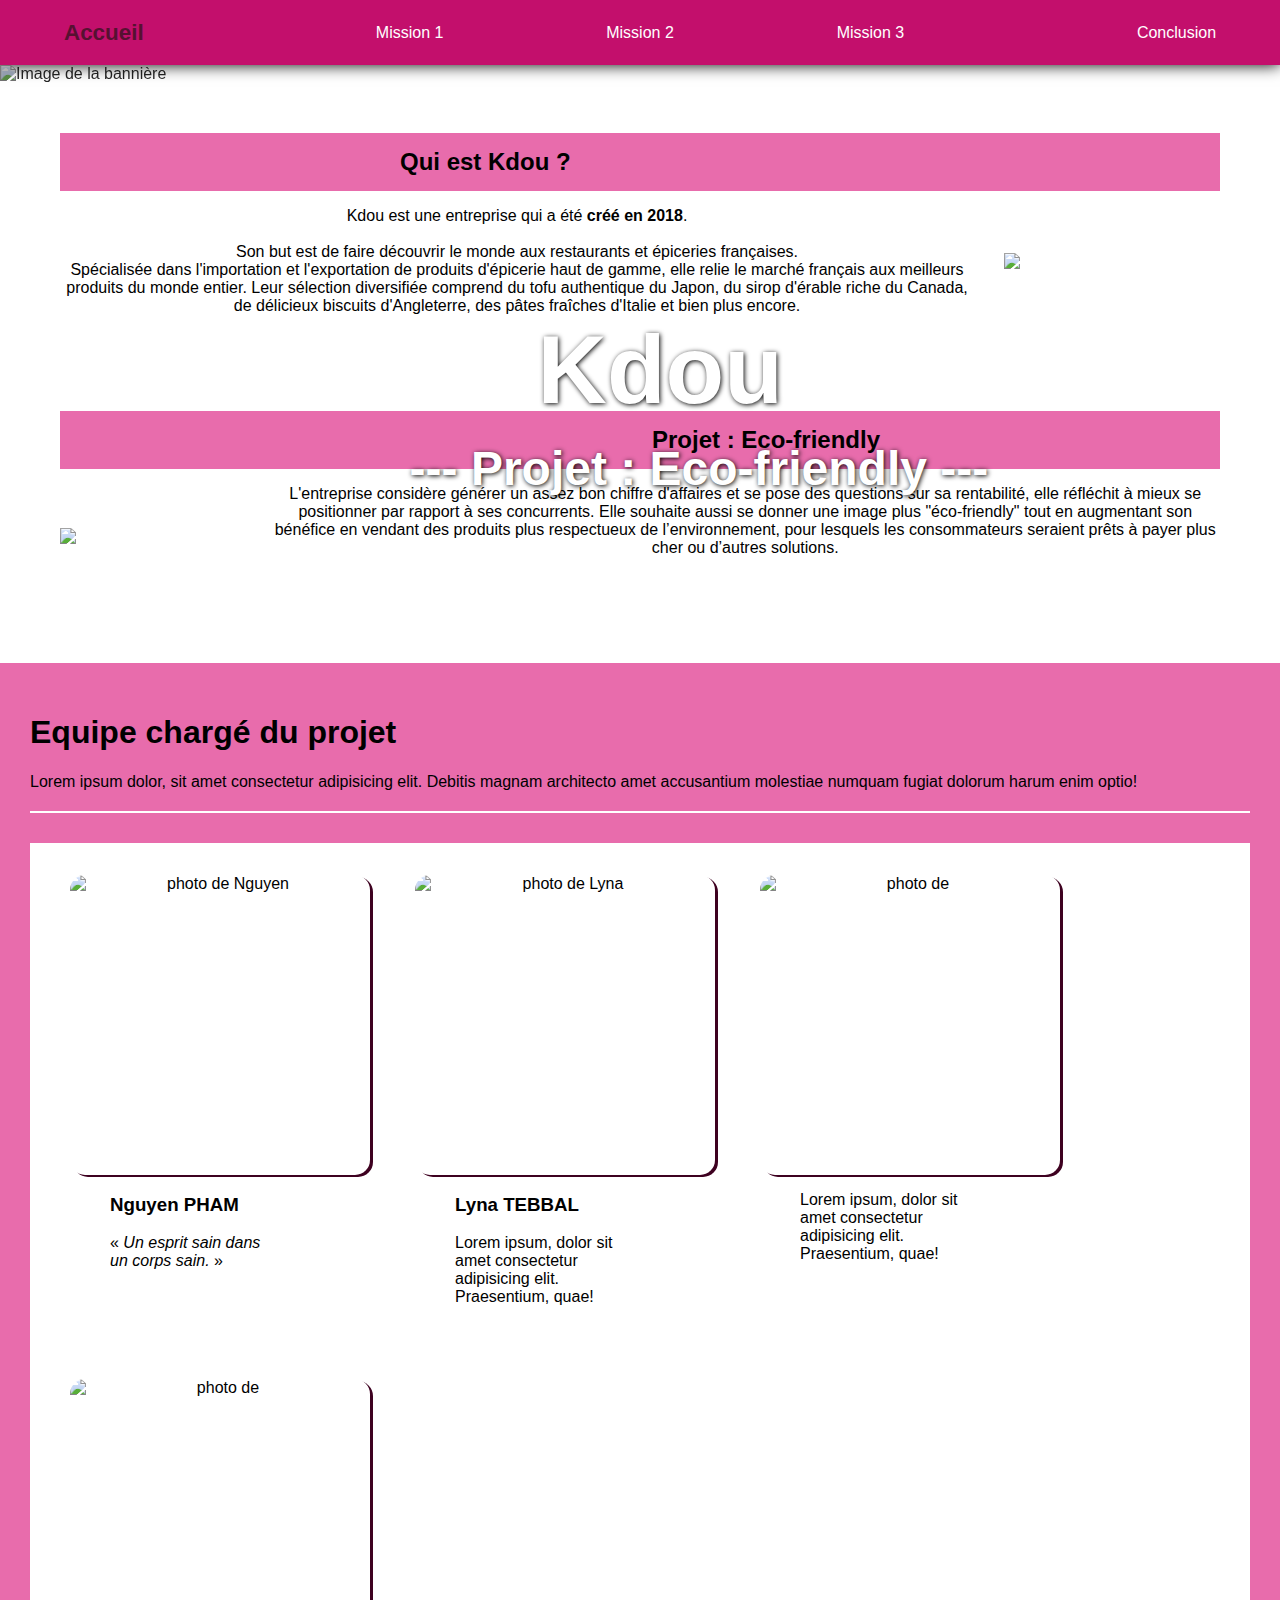
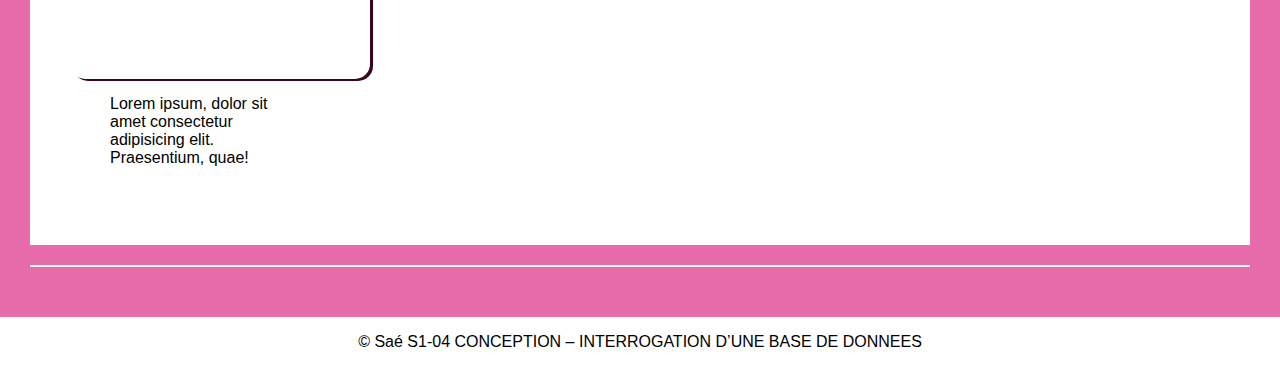
==== Accueil.html @ 32fc8563 "V1 Nico début merge site" ====
<!doctype html>
<html lang="fr">
<head>
  <meta charset="UTF-8">
  <meta name="viewport" content="width=device-width, initial-scale=1">
  <title>Accueil Kdou</title>
  <link rel="stylesheet" type="text/css" href="Accueil.css" >
  <link rel="icon" type="image/png" href="assets/images/logo.png" />
</head>
<body>
<nav>
  <label for="bascule">☰</label>
  <input type="checkbox" id="bascule">
  <!--<ul class="menu">
      <li><a class="box1" href="accueil.html">Accueil</a></li>
      <li><a href="mission1.html">Mission 1</a></li>
      <li><a href="mission2.html">Mission 2</a></li>
      <li><a href="mission3.html">Mission 3</a></li>
      <li><a class="box5" href="conclusion.html">Conclusion</a></li>
  </ul>-->
  <div class="menu">
    <a class="box1" href="accueil.html">Accueil</a>
    <a href="mission1.html">Mission 1</a>
    <a href="mission2.html">Mission 2</a>
    <a href="mission3.html">Mission 3</a>
    <a class="box5" href="conclusion.html">Conclusion</a>
  </div>
</nav>

<section class="bannière">
  <div class="image_bannière">
    <img src="assets/images/magasin4.png" alt="Image de la bannière">
  </div>
  <h1>Kdou</h1>
  <p>--- Projet : Eco-friendly ---</p>
</section>

<main>
  <section class="kdou">
    <h2 > Qui est Kdou ? </h2>
    <article class="presentationkdou">
      <p> Kdou est une entreprise qui a été <strong>créé en 2018</strong>. <br><br>
        Son but est de faire découvrir le monde aux restaurants et épiceries françaises. <br>
        Spécialisée dans l'importation et l'exportation de produits d'épicerie haut de gamme,
        elle relie le marché français aux meilleurs produits du monde entier.
        Leur sélection diversifiée comprend du tofu authentique du Japon, du sirop d'érable riche du Canada,
        de délicieux biscuits d'Angleterre, des pâtes fraîches d'Italie et bien plus encore. </p>
      <img src="assets/images/kdou1.jpg">
    </article>

    <h2 class="eco"> Projet : Eco-friendly </h2>
    <article class="objectifkdou">
      <img src="assets/images/kdou2.png">
      <p> L'entreprise considère générer un assez bon chiffre d'affaires et se
        pose des questions sur sa rentabilité, elle réfléchit à mieux se positionner par rapport à ses concurrents.
        Elle souhaite aussi se donner une image plus "éco-friendly" tout en augmentant son bénéfice en
        vendant des produits plus respectueux de l’environnement, pour lesquels les consommateurs seraient
        prêts à payer plus cher ou d’autres solutions.  </p>
    </article>
  </section>


  <section class="introequipe">
    <h1>Equipe chargé du projet</h1>
    <p>Lorem ipsum dolor, sit amet consectetur adipisicing elit. Debitis magnam architecto amet accusantium
      molestiae numquam fugiat dolorum harum enim optio!</p>
    <hr class="ligne">
    <article class="equipe">
      <ul>
        <figure>
          <img src="assets/images/Nguyen.jpg" alt="photo de Nguyen">
          <figcaption>
            <blockquote>
              <h3>Nguyen PHAM</h3>
              <p><q><em> Un esprit sain dans un corps sain. </em></q></p>
            </blockquote>
          </figcaption>
        </figure>
        <figure>
          <img src="assets/images/Lyna1.jpg" alt="photo de Lyna">
          <figcaption>
            <blockquote>
              <h3>Lyna TEBBAL</h3>
              <p>Lorem ipsum, dolor sit amet consectetur adipisicing elit. Praesentium, quae!</p>
            </blockquote>
          </figcaption>
        </figure>
        <figure>
          <img src="assets/images/magasin.png" alt="photo de">
          <figcaption>
            <blockquote>
              <p>Lorem ipsum, dolor sit amet consectetur adipisicing elit. Praesentium, quae!</p>
            </blockquote>
          </figcaption>
        </figure>
        <figure>
          <img src="assets/images/magasin.png" alt="photo de">
          <figcaption>
            <blockquote>
              <p>Lorem ipsum, dolor sit amet consectetur adipisicing elit. Praesentium, quae!</p>
            </blockquote>
          </figcaption>
        </figure>
      </ul>
    </article>
    <hr class="ligne">
  </section>

</main>

<footer>
  <p>&copy; Saé S1-04 CONCEPTION – INTERROGATION D’UNE BASE DE DONNEES</p>
</footer>
</body>
</html>
---- Accueil.css ----
body {
    margin: 0; /*Nous avons mis le margin et padding à 0 car le body met par défaut un espace indésirable pour nos images*/
    padding: 0;
    box-sizing: border-box; /* inclut le margin et le padding dans les calculs, les facilitant */

    font-family: 'Montserrat', sans-serif;
}

/* -----------------------------------------------------------------------------------------------------------------------*/
/* ---------------------------------------              NAV + BANNIERE           -----------------------------------------*/
/* -----------------------------------------------------------------------------------------------------------------------*/

label, #bascule {
    display: none; /* on veut pas afficher le trigramme */
}

.menu {
    background-color: #c30f6c;
    box-shadow: 0px 0px 15px #000000;

    /*background: linear-gradient(
        90deg,
        #df1e58 30%,
        #410b1b 80%

    );*/

    display: flex;
    justify-content : space-around;
    align-items: center;
    transition: transform 0.3s ease;
}/* on stylise les boutons avant l'effet de survole */

.menu a {
    color: white;

    display: flex;
    width: 20%;
    height: 65px;
    justify-content: center;
    align-items: center;
    text-decoration: none;
}

.menu .box1 {
    justify-content: start;
    padding: 0 0 0 5%;
}

.menu .box5 {
    justify-content: end;
    padding: 0 5% 0 0;
}

.menu a:hover {
    font-size: 1.4em;
    font-weight: bold;
    color: #561131;
}/* création d'une requête média */

.image_bannière img {
    filter: opacity(0.86) saturate(100%) brightness(0.68);
    width: 100%;
    height: 41.7em;

}

.bannière h1, .bannière p {
    position: absolute;
    margin: 0;
    color: rgb(255, 255, 255);

    font-weight: bold;text-shadow: 1px 1px 5px black;
}

.bannière h1 {
    font-size: 6em;
    top: 35%;
    left: 42%;
}

.bannière p {
    font-size: 3em;
    top: 49%;
    left: 32%;
}

/* -----------------------------------------------------------------------------------------------------------------------*/
/* -----------------------------------------------------------------------------------------------------------------------*/
/* -----------------------------------------------------------------------------------------------------------------------*/

.kdou h2 {
    margin: 50px 60px 0 60px;
    padding: 15px 340px;
    background-color: #db177ca2;
}

.eco {
    display: flex;
    justify-content: end;
}

.presentationkdou, .objectifkdou {
    margin: 0 30px 30px 30px;
    padding: 0 0 30px 30px;

    display: flex;
    align-items: center;
    text-align: center;
}

.presentationkdou img {
    width: 35em;
    height: auto;
    padding: 30px;
}

.objectifkdou {
    padding: 0 30px 30px 30px;
}

.objectifkdou img {
    width: 35em;
    height: auto;
    padding: 30px 30px 0 0;
}


/* -----------------------------------------------------------------------------------------------------------------------*/
/* -----------------------------------------------------------------------------------------------------------------------*/
/* -----------------------------------------------------------------------------------------------------------------------*/

.introequipe {
    background-color: #db177ca2;
    margin-top: 60px;
    padding: 30px;
    font-size: 16px;
}

.ligne {
    border: none;
    border-top: 2px solid #ffffff;
    margin: 20px 0;
    width: 100%;
}

.equipe {
    background-color: #ffffff;
    justify-content: center;
    display: flex;
    margin-top: 30px;
    padding-right: 40px;


}

.equipe ul {
    list-style-type: none;
    display: flex;
    flex-wrap: wrap;
    gap: 25px; /* Espace entre les images */
    padding: 0;
    text-align: center;
    padding-right: 20px;
    padding-bottom: 30px;

}

.equipe ul img {
    display: block;
    text-decoration: none;
    width: 300px;
    height: 300px;
    border-radius: 5%;
    box-shadow: 3px 2px rgb(62, 1, 32);
    transition: transform 0.3s ease;

}

.equipe ul img:hover {
    transform: scale(1.1);
}

figure {
    text-align: center;
    width: 15em;
}

figcaption {
    margin-top: 10px;
    font-size: 16px;
    color: #000000;
    text-align: start;
}


/* -----------------------------------------------------------------------------------------------------------------------*/
/* -----------------------------------------------------------------------------------------------------------------------*/
/* -----------------------------------------------------------------------------------------------------------------------*/

footer {
    text-align: center;
}






















/* -----------------------------------------------------------------------------------------------------------------------*/
/* -----------------------------------------------------------------------------------------------------------------------*/
/* -----------------------------------------------------------------------------------------------------------------------*/


@media all and (max-width: 720px){ /* si la fenêtre d'affichage > 720px alors c'est le css du dessus qui s'applique, et si la
    fenêtre d'affichage < 720px alors le css du dessous s'applique, ATTENTION AUX ESPACES*/

    nav{
        background-color: #c30f6c;
        box-shadow: 0px 0px 15px #000000;
        height: 45px;
    }

    .menu{
        display: none;
    }

    .menu a {
        width: 100%;
        font-size: 20px;
    } /* on fait apparaître le menu hamburger et on le positionne */

    label {
        display: flex;
        color: rgb(255, 255, 255);
        font-size: 30px;
        justify-content: center;
        align-items: center;
        z-index: 2;
    }

    #bascule:checked + .menu {
        position: relative;
        display: flex;
        flex-direction: column;
        background-color: #56113193;
        height: 180px;
        z-index: 1;
    }

    .menu .box1, .menu .box5 {
        justify-content: center;
        padding: 0;
    }

    .menu a:hover {
        font-size: 1.4em;
        font-weight: bold;
        color: rgb(255, 255, 255);
    }




    .bannière h1, .bannière p {
        position: absolute;
        margin: 0;
        color: rgb(255, 255, 255);
        text-shadow: 1px 1px 5px black;
        font-weight: bold;
    }

    .bannière h1 {
        font-size: 2.5em;
        top: 35%;
        left: 42%;
    }

    .bannière p {
        font-size: 1.5em;
        top: 49%;
        left: 20%;
    }

    /* -----------------------------------------------------------------------------------------------------------------------*/

    .kdou h2 {
        margin-right: 0;
        font-size: 1.2em;
        text-align: center;
        display: flex;
        justify-content: center;
        margin-right: 25px;
        padding: 10px;
        max-width: 100%;
    }

    .presentationkdou, .objectifkdou {
        margin: 0 30px 30px 30px;
        padding: 0 0 30px 30px;

        display: flex;
        align-items: center;
        text-align: center;
        flex-wrap: wrap;
        flex-direction: column;
    }

    .presentationkdou img, .objectifkdou img {
        width: 100%;
        padding: 15px 0;
    }



}
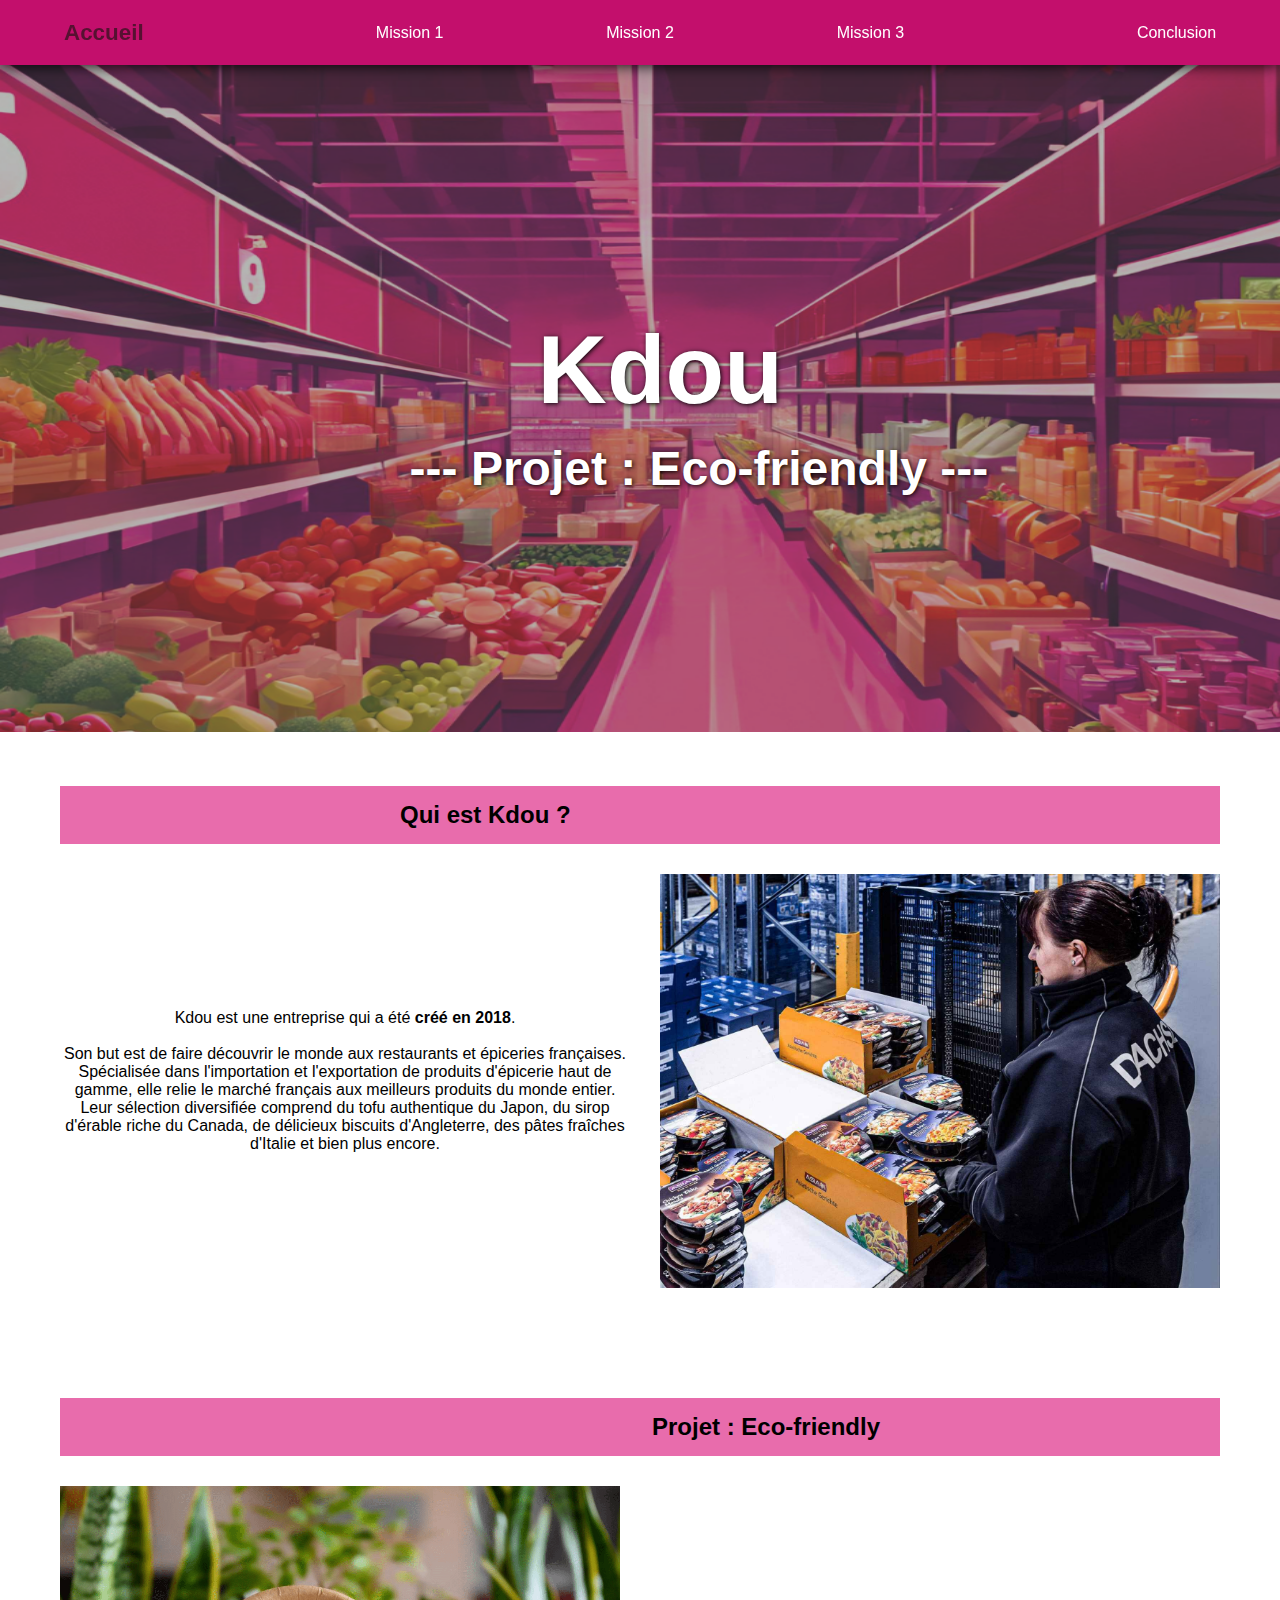
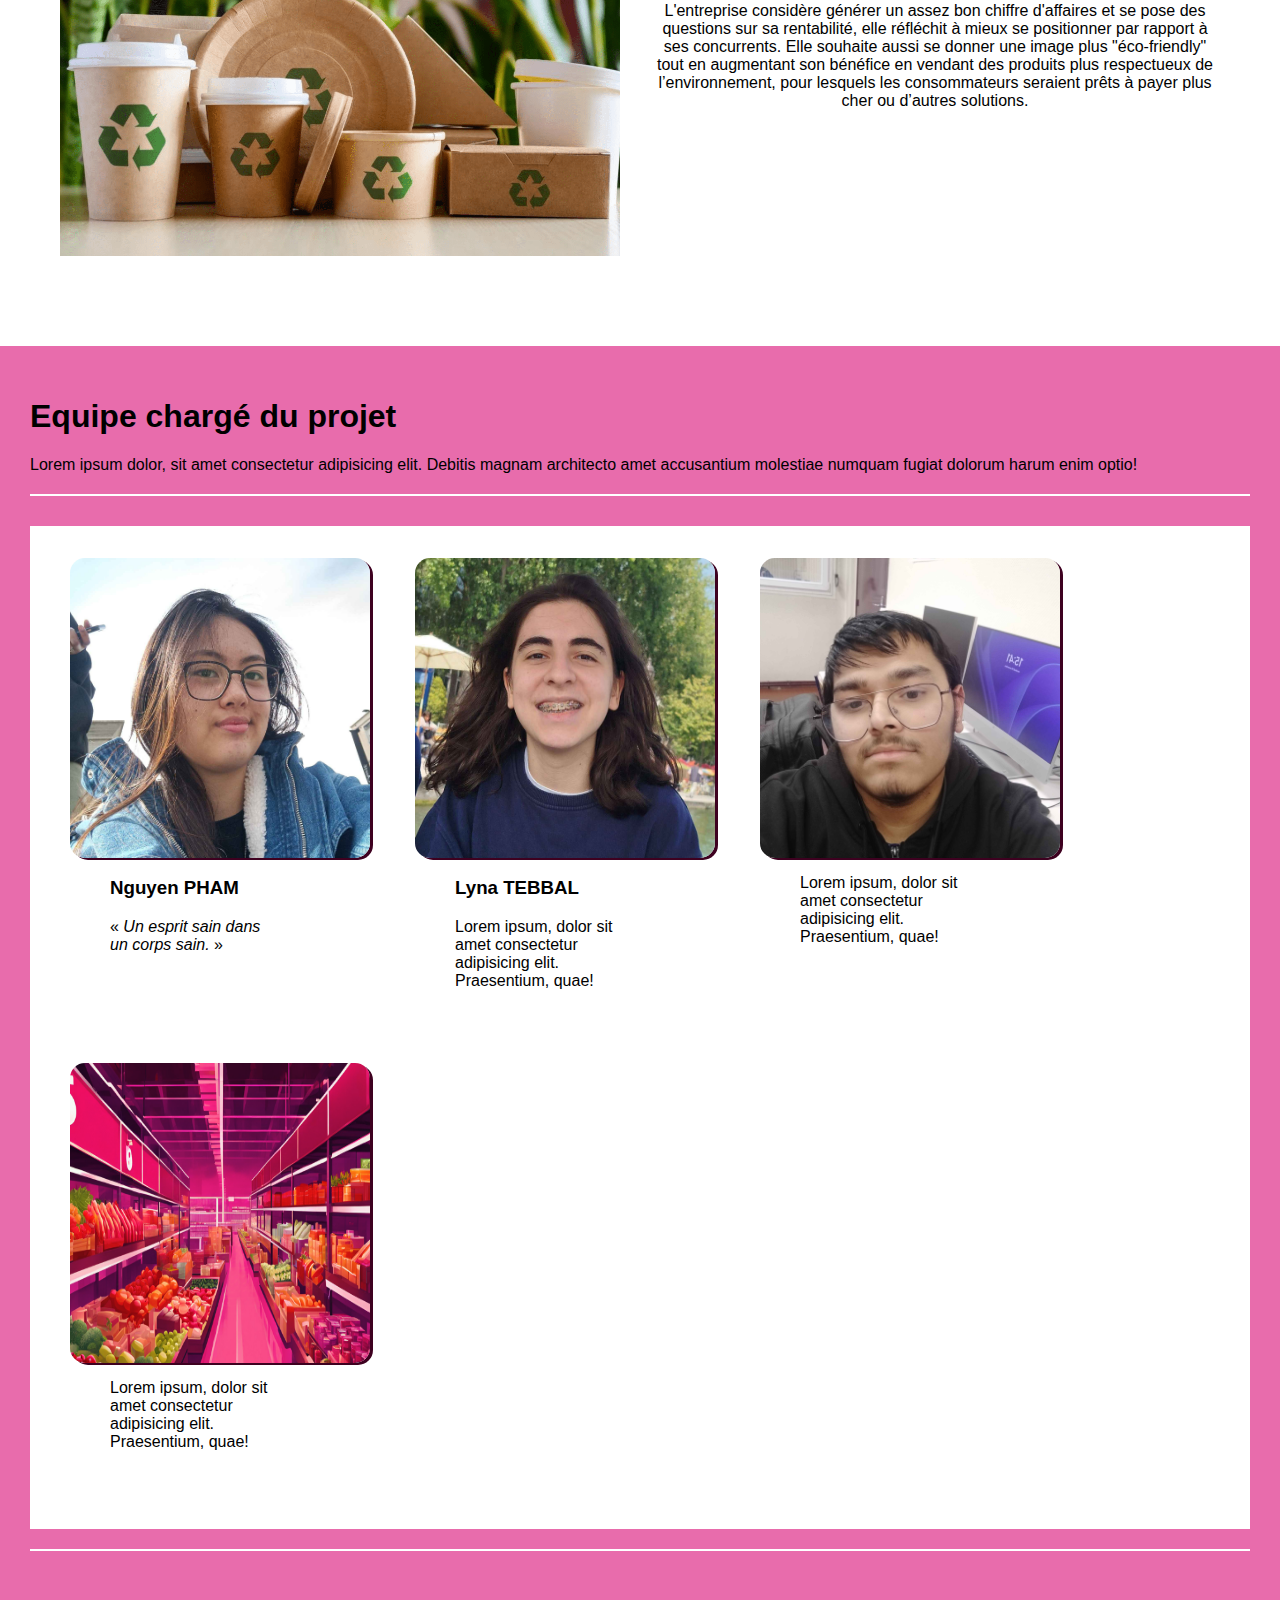
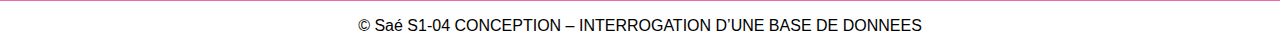
==== commit b4f64778: "V1.5 importation des images, erreur accueil rectifié, début conclusion fait," ====
--- a/Accueil.html
+++ b/Accueil.html
@@ -4,32 +4,26 @@
   <meta charset="UTF-8">
   <meta name="viewport" content="width=device-width, initial-scale=1">
   <title>Accueil Kdou</title>
-  <link rel="stylesheet" type="text/css" href="Accueil.css" >
-  <link rel="icon" type="image/png" href="assets/images/logo.png" />
+  <link rel="stylesheet" type="text/css" href="Style.css" >
+  <link rel="icon" type="image/png" href="asset/img/imgstyle/logo.png" />
 </head>
+
 <body>
-<nav>
-  <label for="bascule">☰</label>
-  <input type="checkbox" id="bascule">
-  <!--<ul class="menu">
-      <li><a class="box1" href="accueil.html">Accueil</a></li>
-      <li><a href="mission1.html">Mission 1</a></li>
-      <li><a href="mission2.html">Mission 2</a></li>
-      <li><a href="mission3.html">Mission 3</a></li>
-      <li><a class="box5" href="conclusion.html">Conclusion</a></li>
-  </ul>-->
-  <div class="menu">
-    <a class="box1" href="accueil.html">Accueil</a>
-    <a href="mission1.html">Mission 1</a>
-    <a href="mission2.html">Mission 2</a>
-    <a href="mission3.html">Mission 3</a>
-    <a class="box5" href="conclusion.html">Conclusion</a>
-  </div>
-</nav>
+    <nav>
+      <label for="bascule">☰</label>
+      <input type="checkbox" id="bascule">
+      <div class="menu">
+        <a class="box1" href="Accueil.html">Accueil</a>
+        <a href="mission1.html">Mission 1</a>
+        <a href="mission2.html">Mission 2</a>
+        <a href="mission3.html">Mission 3</a>
+        <a class="box5" href="conclusion.html">Conclusion</a>
+      </div>
+    </nav>
 
 <section class="bannière">
   <div class="image_bannière">
-    <img src="assets/images/magasin4.png" alt="Image de la bannière">
+    <img src="asset/img/imgstyle/magasin4.png" alt="Image de la bannière">
   </div>
   <h1>Kdou</h1>
   <p>--- Projet : Eco-friendly ---</p>
@@ -45,12 +39,12 @@
         elle relie le marché français aux meilleurs produits du monde entier.
         Leur sélection diversifiée comprend du tofu authentique du Japon, du sirop d'érable riche du Canada,
         de délicieux biscuits d'Angleterre, des pâtes fraîches d'Italie et bien plus encore. </p>
-      <img src="assets/images/kdou1.jpg">
+      <img src="asset/img/imgstyle/kdou1.jpg">
     </article>
 
     <h2 class="eco"> Projet : Eco-friendly </h2>
     <article class="objectifkdou">
-      <img src="assets/images/kdou2.png">
+      <img src="asset/img/imgstyle/kdou2.png">
       <p> L'entreprise considère générer un assez bon chiffre d'affaires et se
         pose des questions sur sa rentabilité, elle réfléchit à mieux se positionner par rapport à ses concurrents.
         Elle souhaite aussi se donner une image plus "éco-friendly" tout en augmentant son bénéfice en
@@ -68,7 +62,7 @@
     <article class="equipe">
       <ul>
         <figure>
-          <img src="assets/images/Nguyen.jpg" alt="photo de Nguyen">
+          <img src="asset/img/imgstyle/Nguyen.jpg" alt="photo de Nguyen">
           <figcaption>
             <blockquote>
               <h3>Nguyen PHAM</h3>
@@ -77,7 +71,7 @@
           </figcaption>
         </figure>
         <figure>
-          <img src="assets/images/Lyna1.jpg" alt="photo de Lyna">
+          <img src="asset/img/imgstyle/Lyna.jpg" alt="photo de Lyna">
           <figcaption>
             <blockquote>
               <h3>Lyna TEBBAL</h3>
@@ -86,7 +80,7 @@
           </figcaption>
         </figure>
         <figure>
-          <img src="assets/images/magasin.png" alt="photo de">
+          <img src="asset/img/imgstyle/Satyam.jpg" alt="photo de Satyam">
           <figcaption>
             <blockquote>
               <p>Lorem ipsum, dolor sit amet consectetur adipisicing elit. Praesentium, quae!</p>
@@ -94,7 +88,7 @@
           </figcaption>
         </figure>
         <figure>
-          <img src="assets/images/magasin.png" alt="photo de">
+          <img src="asset/img/imgstyle/magasin4.png" alt="photo de Antonius">
           <figcaption>
             <blockquote>
               <p>Lorem ipsum, dolor sit amet consectetur adipisicing elit. Praesentium, quae!</p>
@@ -107,9 +101,8 @@
   </section>
 
 </main>
-
+</body>
 <footer>
   <p>&copy; Saé S1-04 CONCEPTION – INTERROGATION D’UNE BASE DE DONNEES</p>
 </footer>
-</body>
 </html>--- a/Style.css
+++ b/Style.css
@@ -0,0 +1,340 @@
+body {
+    margin: 0; /*Nous avons mis le margin et padding à 0 car le body met par défaut un espace indésirable pour nos images*/
+    padding: 0;
+    box-sizing: border-box; /* inclut le margin et le padding dans les calculs, les facilitant */
+
+    font-family: 'Montserrat', sans-serif;
+}
+
+/* -----------------------------------------------------------------------------------------------------------------------*/
+/* ---------------------------------------              NAV + BANNIERE           -----------------------------------------*/
+/* -----------------------------------------------------------------------------------------------------------------------*/
+
+label, #bascule {
+    display: none; /* on veut pas afficher le trigramme */
+}
+
+nav {
+    top: 0;
+    position: sticky;
+    z-index: 4;
+
+}
+
+.menu {
+    background-color: #c30f6c;
+    box-shadow: 0px 0px 15px #000000;
+
+    /*background: linear-gradient(
+        90deg,
+        #df1e58 30%,
+        #410b1b 80%
+
+    );*/
+
+    display: flex;
+    justify-content : space-around;
+    align-items: center;
+    transition: transform 0.3s ease;
+}/* on stylise les boutons avant l'effet de survole */
+
+.menu a {
+    color: white;
+
+    display: flex;
+    width: 20%;
+    height: 65px;
+    justify-content: center;
+    align-items: center;
+    text-decoration: none;
+}
+
+.menu .box1 {
+    justify-content: start;
+    padding: 0 0 0 5%;
+}
+
+.menu .box5 {
+    justify-content: end;
+    padding: 0 5% 0 0;
+}
+
+.menu a:hover {
+    font-size: 1.4em;
+    font-weight: bold;
+    color: #561131;
+}/* création d'une requête média */
+
+.image_bannière img {
+    filter: opacity(0.86) saturate(100%) brightness(0.68);
+    width: 100%;
+    height: 41.7em;
+
+}
+
+.bannière h1, .bannière p {
+    position: absolute;
+    margin: 0;
+    color: rgb(255, 255, 255);
+
+    font-weight: bold;text-shadow: 1px 1px 5px black;
+}
+
+.bannière h1 {
+    font-size: 6em;
+    top: 35%;
+    left: 42%;
+}
+
+.bannière p {
+    font-size: 3em;
+    top: 49%;
+    left: 32%;
+}
+
+/* -----------------------------------------------------------------------------------------------------------------------*/
+/* -----------------------------------------------------------------------------------------------------------------------*/
+/* -----------------------------------------------------------------------------------------------------------------------*/
+
+.kdou h2 {
+    margin: 50px 60px 0 60px;
+    padding: 15px 340px;
+    background-color: #db177ca2;
+}
+
+.eco {
+    display: flex;
+    justify-content: end;
+}
+
+.presentationkdou, .objectifkdou {
+    margin: 0 30px 30px 30px;
+    padding: 0 0 30px 30px;
+
+    display: flex;
+    align-items: center;
+    text-align: center;
+}
+
+.presentationkdou img {
+    width: 35em;
+    height: auto;
+    padding: 30px;
+}
+
+.objectifkdou {
+    padding: 0 30px 30px 30px;
+}
+
+.objectifkdou img {
+    width: 35em;
+    height: auto;
+    padding: 30px 30px 0 0;
+}
+
+
+/* -----------------------------------------------------------------------------------------------------------------------*/
+/* -----------------------------------------------------------------------------------------------------------------------*/
+/* -----------------------------------------------------------------------------------------------------------------------*/
+
+.introequipe {
+    background-color: #db177ca2;
+    margin-top: 60px;
+    padding: 30px;
+    font-size: 16px;
+}
+
+.ligne {
+    border: none;
+    border-top: 2px solid #ffffff;
+    margin: 20px 0;
+    width: 100%;
+}
+
+.equipe {
+    background-color: #ffffff;
+    justify-content: center;
+    display: flex;
+    margin-top: 30px;
+    padding-right: 40px;
+
+
+}
+
+.equipe ul {
+    list-style-type: none;
+    display: flex;
+    flex-wrap: wrap;
+    gap: 25px; /* Espace entre les images */
+    padding: 0;
+    text-align: center;
+    padding-right: 20px;
+    padding-bottom: 30px;
+
+}
+
+.equipe ul img {
+    display: block;
+    text-decoration: none;
+    width: 300px;
+    height: 300px;
+    border-radius: 5%;
+    box-shadow: 3px 2px rgb(62, 1, 32);
+    transition: transform 0.3s ease;
+
+}
+
+.equipe ul img:hover {
+    transform: scale(1.1);
+}
+
+figure {
+    text-align: center;
+    width: 15em;
+}
+
+figcaption {
+    margin-top: 10px;
+    font-size: 16px;
+    color: #000000;
+    text-align: start;
+}
+
+
+/* -----------------------------------------------------------------------------------------------------------------------*/
+/* -----------------------------------------------------------------------------------------------------------------------*/
+/* -----------------------------------------------------------------------------------------------------------------------*/
+
+footer {
+    text-align: center;
+}
+
+
+
+
+
+
+
+
+
+
+
+
+
+
+
+
+
+
+
+
+
+
+/* -----------------------------------------------------------------------------------------------------------------------*/
+/* -----------------------------------------------------------------------------------------------------------------------*/
+/* -----------------------------------------------------------------------------------------------------------------------*/
+
+
+@media all and (max-width: 720px){ /* si la fenêtre d'affichage > 720px alors c'est le css du dessus qui s'applique, et si la
+    fenêtre d'affichage < 720px alors le css du dessous s'applique, ATTENTION AUX ESPACES*/
+
+    nav{
+        background-color: #c30f6c;
+        box-shadow: 0px 0px 15px #000000;
+        height: 45px;
+    }
+
+    .menu{
+        display: none;
+    }
+
+    .menu a {
+        width: 100%;
+        font-size: 20px;
+    } /* on fait apparaître le menu hamburger et on le positionne */
+
+    label {
+        display: flex;
+        color: rgb(255, 255, 255);
+        font-size: 30px;
+        justify-content: center;
+        align-items: center;
+        z-index: 2;
+    }
+
+    #bascule:checked + .menu {
+        position: relative;
+        display: flex;
+        flex-direction: column;
+        background-color: #56113193;
+        height: 180px;
+        z-index: 1;
+    }
+
+    .menu .box1, .menu .box5 {
+        justify-content: center;
+        padding: 0;
+    }
+
+    .menu a:hover {
+        font-size: 1.4em;
+        font-weight: bold;
+        color: rgb(255, 255, 255);
+    }
+
+
+
+
+    .bannière h1, .bannière p {
+        position: absolute;
+        margin: 0;
+        color: rgb(255, 255, 255);
+        text-shadow: 1px 1px 5px black;
+        font-weight: bold;
+    }
+
+    .bannière h1 {
+        font-size: 2.5em;
+        top: 35%;
+        left: 42%;
+    }
+
+    .bannière p {
+        font-size: 1.5em;
+        top: 49%;
+        left: 20%;
+    }
+
+    /* -----------------------------------------------------------------------------------------------------------------------*/
+
+    .kdou h2 {
+        margin-right: 0;
+        font-size: 1.2em;
+        text-align: center;
+        display: flex;
+        justify-content: center;
+        margin-right: 25px;
+        padding: 10px;
+        max-width: 100%;
+    }
+
+    .presentationkdou, .objectifkdou {
+        margin: 0 30px 30px 30px;
+        padding: 0 0 30px 30px;
+
+        display: flex;
+        align-items: center;
+        text-align: center;
+        flex-wrap: wrap;
+        flex-direction: column;
+    }
+
+    .presentationkdou img, .objectifkdou img {
+        width: 100%;
+        padding: 15px 0;
+    }
+
+
+
+}
+
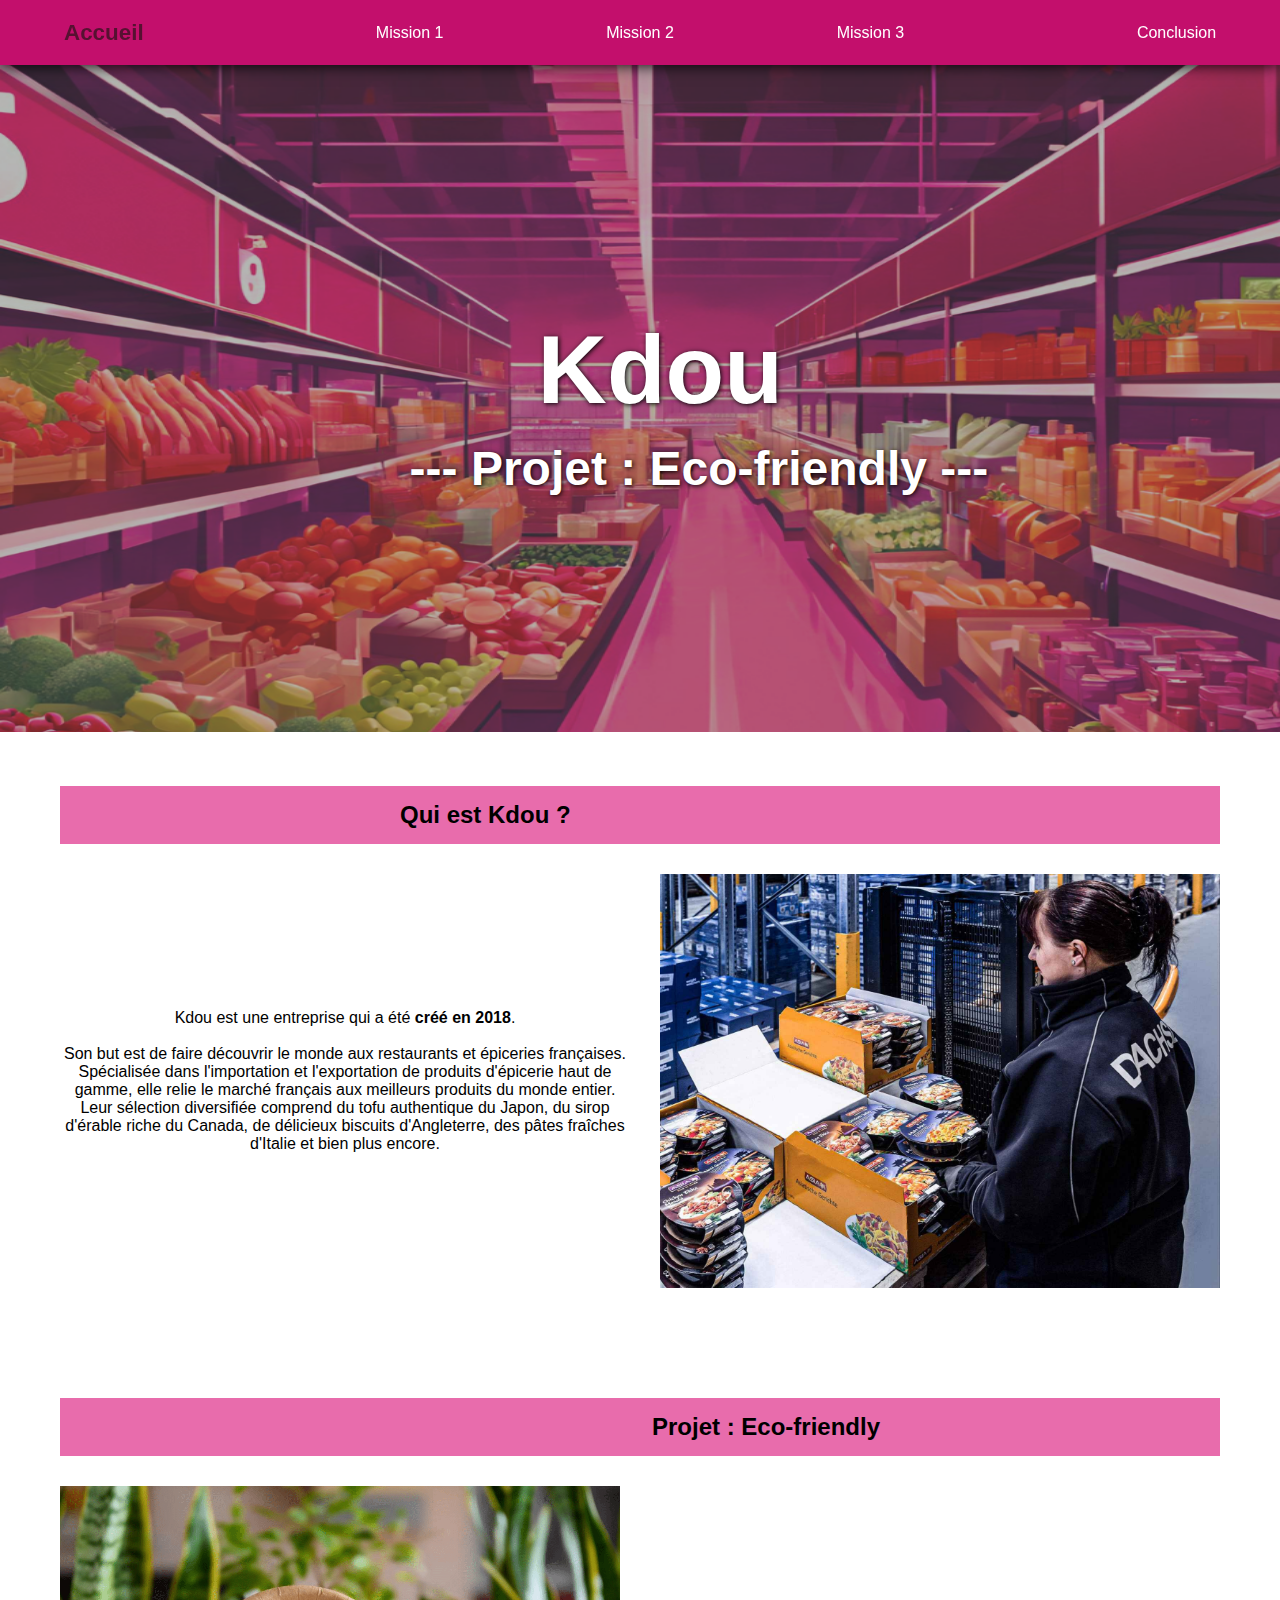
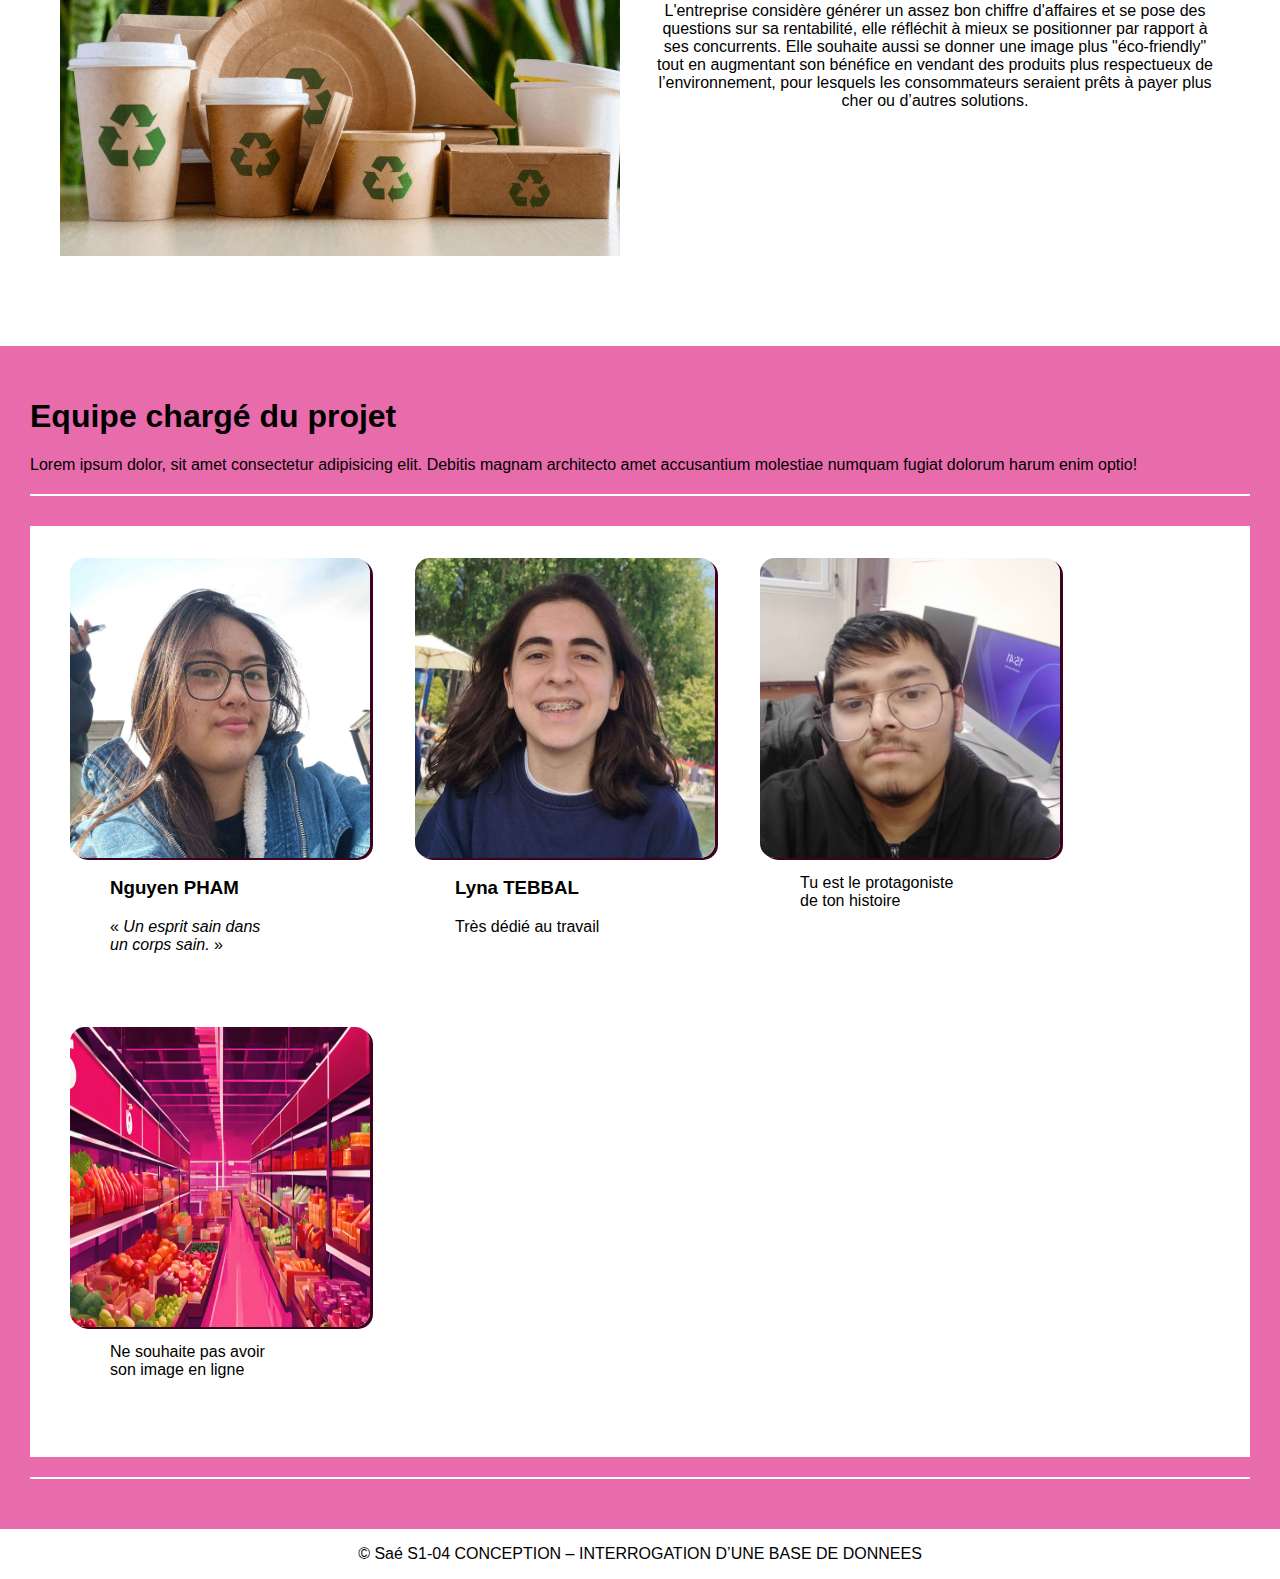
==== commit 8d42d0d5: "Add files via upload" ====
--- a/Accueil.html
+++ b/Accueil.html
@@ -1,108 +1,108 @@
-<!doctype html>
-<html lang="fr">
-<head>
-  <meta charset="UTF-8">
-  <meta name="viewport" content="width=device-width, initial-scale=1">
-  <title>Accueil Kdou</title>
-  <link rel="stylesheet" type="text/css" href="Style.css" >
-  <link rel="icon" type="image/png" href="asset/img/imgstyle/logo.png" />
-</head>
-
-<body>
-    <nav>
-      <label for="bascule">☰</label>
-      <input type="checkbox" id="bascule">
-      <div class="menu">
-        <a class="box1" href="Accueil.html">Accueil</a>
-        <a href="mission1.html">Mission 1</a>
-        <a href="mission2.html">Mission 2</a>
-        <a href="mission3.html">Mission 3</a>
-        <a class="box5" href="conclusion.html">Conclusion</a>
-      </div>
-    </nav>
-
-<section class="bannière">
-  <div class="image_bannière">
-    <img src="asset/img/imgstyle/magasin4.png" alt="Image de la bannière">
-  </div>
-  <h1>Kdou</h1>
-  <p>--- Projet : Eco-friendly ---</p>
-</section>
-
-<main>
-  <section class="kdou">
-    <h2 > Qui est Kdou ? </h2>
-    <article class="presentationkdou">
-      <p> Kdou est une entreprise qui a été <strong>créé en 2018</strong>. <br><br>
-        Son but est de faire découvrir le monde aux restaurants et épiceries françaises. <br>
-        Spécialisée dans l'importation et l'exportation de produits d'épicerie haut de gamme,
-        elle relie le marché français aux meilleurs produits du monde entier.
-        Leur sélection diversifiée comprend du tofu authentique du Japon, du sirop d'érable riche du Canada,
-        de délicieux biscuits d'Angleterre, des pâtes fraîches d'Italie et bien plus encore. </p>
-      <img src="asset/img/imgstyle/kdou1.jpg">
-    </article>
-
-    <h2 class="eco"> Projet : Eco-friendly </h2>
-    <article class="objectifkdou">
-      <img src="asset/img/imgstyle/kdou2.png">
-      <p> L'entreprise considère générer un assez bon chiffre d'affaires et se
-        pose des questions sur sa rentabilité, elle réfléchit à mieux se positionner par rapport à ses concurrents.
-        Elle souhaite aussi se donner une image plus "éco-friendly" tout en augmentant son bénéfice en
-        vendant des produits plus respectueux de l’environnement, pour lesquels les consommateurs seraient
-        prêts à payer plus cher ou d’autres solutions.  </p>
-    </article>
-  </section>
-
-
-  <section class="introequipe">
-    <h1>Equipe chargé du projet</h1>
-    <p>Lorem ipsum dolor, sit amet consectetur adipisicing elit. Debitis magnam architecto amet accusantium
-      molestiae numquam fugiat dolorum harum enim optio!</p>
-    <hr class="ligne">
-    <article class="equipe">
-      <ul>
-        <figure>
-          <img src="asset/img/imgstyle/Nguyen.jpg" alt="photo de Nguyen">
-          <figcaption>
-            <blockquote>
-              <h3>Nguyen PHAM</h3>
-              <p><q><em> Un esprit sain dans un corps sain. </em></q></p>
-            </blockquote>
-          </figcaption>
-        </figure>
-        <figure>
-          <img src="asset/img/imgstyle/Lyna.jpg" alt="photo de Lyna">
-          <figcaption>
-            <blockquote>
-              <h3>Lyna TEBBAL</h3>
-              <p>Lorem ipsum, dolor sit amet consectetur adipisicing elit. Praesentium, quae!</p>
-            </blockquote>
-          </figcaption>
-        </figure>
-        <figure>
-          <img src="asset/img/imgstyle/Satyam.jpg" alt="photo de Satyam">
-          <figcaption>
-            <blockquote>
-              <p>Lorem ipsum, dolor sit amet consectetur adipisicing elit. Praesentium, quae!</p>
-            </blockquote>
-          </figcaption>
-        </figure>
-        <figure>
-          <img src="asset/img/imgstyle/magasin4.png" alt="photo de Antonius">
-          <figcaption>
-            <blockquote>
-              <p>Lorem ipsum, dolor sit amet consectetur adipisicing elit. Praesentium, quae!</p>
-            </blockquote>
-          </figcaption>
-        </figure>
-      </ul>
-    </article>
-    <hr class="ligne">
-  </section>
-
-</main>
-</body>
-<footer>
-  <p>&copy; Saé S1-04 CONCEPTION – INTERROGATION D’UNE BASE DE DONNEES</p>
-</footer>
+<!doctype html>
+<html lang="fr">
+<head>
+  <meta charset="UTF-8">
+  <meta name="viewport" content="width=device-width, initial-scale=1">
+  <title>Accueil Kdou</title>
+  <link rel="stylesheet" type="text/css" href="asset/css/Style.css" >
+  <link rel="icon" type="image/png" href="asset/img/imgstyle/logo.png" />
+</head>
+
+<body>
+    <nav>
+      <label for="bascule">☰</label>
+      <input type="checkbox" id="bascule">
+      <div class="menu">
+        <a class="box1" href="Accueil.html">Accueil</a>
+        <a href="mission1.html">Mission 1</a>
+        <a href="mission2.html">Mission 2</a>
+        <a href="mission3.html">Mission 3</a>
+        <a class="box5" href="conclusion.html">Conclusion</a>
+      </div>
+    </nav>
+
+<section class="bannière">
+  <div class="image_bannière">
+    <img src="asset/img/imgstyle/magasin4.png" alt="Image de la bannière">
+  </div>
+  <h1>Kdou</h1>
+  <p>--- Projet : Eco-friendly ---</p>
+</section>
+
+<main>
+  <section class="kdou">
+    <h2 > Qui est Kdou ? </h2>
+    <article class="presentationkdou">
+      <p> Kdou est une entreprise qui a été <strong>créé en 2018</strong>. <br><br>
+        Son but est de faire découvrir le monde aux restaurants et épiceries françaises. <br>
+        Spécialisée dans l'importation et l'exportation de produits d'épicerie haut de gamme,
+        elle relie le marché français aux meilleurs produits du monde entier.
+        Leur sélection diversifiée comprend du tofu authentique du Japon, du sirop d'érable riche du Canada,
+        de délicieux biscuits d'Angleterre, des pâtes fraîches d'Italie et bien plus encore. </p>
+      <img src="asset/img/imgstyle/kdou1.jpg">
+    </article>
+
+    <h2 class="eco"> Projet : Eco-friendly </h2>
+    <article class="objectifkdou">
+      <img src="asset/img/imgstyle/kdou2.png">
+      <p> L'entreprise considère générer un assez bon chiffre d'affaires et se
+        pose des questions sur sa rentabilité, elle réfléchit à mieux se positionner par rapport à ses concurrents.
+        Elle souhaite aussi se donner une image plus "éco-friendly" tout en augmentant son bénéfice en
+        vendant des produits plus respectueux de l’environnement, pour lesquels les consommateurs seraient
+        prêts à payer plus cher ou d’autres solutions.  </p>
+    </article>
+  </section>
+
+
+  <section class="introequipe">
+    <h1>Equipe chargé du projet</h1>
+    <p>Lorem ipsum dolor, sit amet consectetur adipisicing elit. Debitis magnam architecto amet accusantium
+      molestiae numquam fugiat dolorum harum enim optio!</p>
+    <hr class="ligne">
+    <article class="equipe">
+      <ul>
+        <figure>
+          <img src="asset/img/imgstyle/Nguyen.jpg" alt="photo de Nguyen">
+          <figcaption>
+            <blockquote>
+              <h3>Nguyen PHAM</h3>
+              <p><q><em> Un esprit sain dans un corps sain. </em></q></p>
+            </blockquote>
+          </figcaption>
+        </figure>
+        <figure>
+          <img src="asset/img/imgstyle/Lyna.jpg" alt="photo de Lyna">
+          <figcaption>
+            <blockquote>
+              <h3>Lyna TEBBAL</h3>
+              <p>Très dédié au travail</p>
+            </blockquote>
+          </figcaption>
+        </figure>
+        <figure>
+          <img src="asset/img/imgstyle/Satyam.jpg" alt="photo de Satyam">
+          <figcaption>
+            <blockquote>
+              <p>Tu est le protagoniste de ton histoire</p>
+            </blockquote>
+          </figcaption>
+        </figure>
+        <figure>
+          <img src="asset/img/imgstyle/magasin4.png" alt="photo de Antonius">
+          <figcaption>
+            <blockquote>
+              <p>Ne souhaite pas avoir son image en ligne</p>
+            </blockquote>
+          </figcaption>
+        </figure>
+      </ul>
+    </article>
+    <hr class="ligne">
+  </section>
+
+</main>
+</body>
+<footer>
+  <p>&copy; Saé S1-04 CONCEPTION – INTERROGATION D’UNE BASE DE DONNEES</p>
+</footer>
 </html>--- a/asset/css/Style.css
+++ b/asset/css/Style.css
@@ -0,0 +1,341 @@
+body {
+    margin: 0; /*Nous avons mis le margin et padding à 0 car le body met par défaut un espace indésirable pour nos images*/
+    padding: 0;
+    box-sizing: border-box; /* inclut le margin et le padding dans les calculs, les facilitant */
+
+    font-family: 'Montserrat', sans-serif;
+}
+
+/* -----------------------------------------------------------------------------------------------------------------------*/
+/* ---------------------------------------              NAV + BANNIERE           -----------------------------------------*/
+/* -----------------------------------------------------------------------------------------------------------------------*/
+
+label, #bascule {
+    display: none; /* on veut pas afficher le trigramme */
+}
+
+nav {
+    top: 0;
+    position: sticky;
+    z-index: 4;
+
+}
+
+.menu {
+    background-color: #c30f6c;
+    box-shadow: 0px 0px 15px #000000;
+
+    /*background: linear-gradient(
+        90deg,
+        #df1e58 30%,
+        #410b1b 80%
+
+    );*/
+
+    display: flex;
+    justify-content : space-around;
+    align-items: center;
+    transition: transform 0.3s ease;
+}/* on stylise les boutons avant l'effet de survole */
+
+.menu a {
+    color: white;
+
+    display: flex;
+    width: 20%;
+    height: 65px;
+    justify-content: center;
+    align-items: center;
+    text-decoration: none;
+}
+
+.menu .box1 {
+    justify-content: start;
+    padding: 0 0 0 5%;
+}
+
+.menu .box5 {
+    justify-content: end;
+    padding: 0 5% 0 0;
+}
+
+.menu a:hover {
+    font-size: 1.4em;
+    font-weight: bold;
+    color: #561131;
+}/* création d'une requête média */
+
+.image_bannière img {
+    filter: opacity(0.86) saturate(100%) brightness(0.68);
+    width: 100%;
+    height: 41.7em;
+
+}
+
+.bannière h1, .bannière p {
+    position: absolute;
+    margin: 0;
+    color: rgb(255, 255, 255);
+
+    font-weight: bold;text-shadow: 1px 1px 5px black;
+}
+
+.bannière h1 {
+    font-size: 6em;
+    top: 35%;
+    left: 42%;
+}
+
+.bannière p {
+    font-size: 3em;
+    top: 49%;
+    left: 32%;
+}
+
+/* -----------------------------------------------------------------------------------------------------------------------*/
+/* -----------------------------------------------------------------------------------------------------------------------*/
+/* -----------------------------------------------------------------------------------------------------------------------*/
+
+.kdou h2 {
+    margin: 50px 60px 0 60px;
+    padding: 15px 340px;
+    background-color: #db177ca2;
+}
+
+.eco {
+    display: flex;
+    justify-content: end;
+}
+
+.presentationkdou, .objectifkdou {
+    margin: 0 30px 30px 30px;
+    padding: 0 0 30px 30px;
+
+    display: flex;
+    align-items: center;
+    text-align: center;
+}
+
+.presentationkdou img {
+    width: 35em;
+    height: auto;
+    padding: 30px;
+}
+
+.objectifkdou {
+    padding: 0 30px 30px 30px;
+}
+
+.objectifkdou img {
+    width: 35em;
+    height: auto;
+    padding: 30px 30px 0 0;
+}
+
+
+/* -----------------------------------------------------------------------------------------------------------------------*/
+/* -----------------------------------------------------------------------------------------------------------------------*/
+/* -----------------------------------------------------------------------------------------------------------------------*/
+
+.introequipe {
+    background-color: #db177ca2;
+    margin-top: 60px;
+    padding: 30px;
+    font-size: 16px;
+}
+
+.ligne {
+    border: none;
+    border-top: 2px solid #ffffff;
+    margin: 20px 0;
+    width: 100%;
+}
+
+.equipe {
+    background-color: #ffffff;
+    justify-content: center;
+    display: flex;
+    margin-top: 30px;
+    padding-right: 40px;
+
+
+}
+
+.equipe ul {
+    list-style-type: none;
+    display: flex;
+    flex-wrap: wrap;
+    gap: 25px; /* Espace entre les images */
+    padding: 0;
+    text-align: center;
+    padding-right: 20px;
+    padding-bottom: 30px;
+
+}
+
+.equipe ul img {
+    display: block;
+    text-decoration: none;
+    width: 300px;
+    height: 300px;
+    border-radius: 5%;
+    box-shadow: 3px 2px rgb(62, 1, 32);
+    transition: transform 0.3s ease;
+
+}
+
+.equipe ul img:hover {
+    transform: scale(1.1);
+}
+
+figure {
+    text-align: center;
+    width: 15em;
+}
+
+figcaption {
+    margin-top: 10px;
+    font-size: 16px;
+    color: #000000;
+    text-align: start;
+}
+
+
+/* -----------------------------------------------------------------------------------------------------------------------*/
+/* -----------------------------------------------------------------------------------------------------------------------*/
+/* -----------------------------------------------------------------------------------------------------------------------*/
+
+footer {
+    text-align: center;
+}
+
+
+
+
+
+
+
+
+
+
+
+
+
+
+
+
+
+
+
+
+
+
+/* -----------------------------------------------------------------------------------------------------------------------*/
+/* -----------------------------------------------------------------------------------------------------------------------*/
+/* -----------------------------------------------------------------------------------------------------------------------*/
+
+
+@media all and (max-width: 720px){ /* si la fenêtre d'affichage > 720px alors c'est le css du dessus qui s'applique, et si la
+    fenêtre d'affichage < 720px alors le css du dessous s'applique, ATTENTION AUX ESPACES*/
+
+    nav{
+        background-color: #c30f6c;
+        box-shadow: 0px 0px 15px #000000;
+        height: 45px;
+    }
+
+    .menu{
+        display: none;
+    }
+
+    .menu a {
+        width: 100%;
+        font-size: 20px;
+    } /* on fait apparaître le menu hamburger et on le positionne */
+
+    label {
+        display: flex;
+        color: rgb(255, 255, 255);
+        font-size: 30px;
+        justify-content: center;
+        align-items: center;
+        z-index: 2;
+    }
+
+    #bascule:checked + .menu {
+        position: relative;
+        display: flex;
+        flex-direction: column;
+        background-color: #56113193;
+        height: 180px;
+        z-index: 1;
+    }
+
+    .menu .box1, .menu .box5 {
+        justify-content: center;
+        padding: 0;
+    }
+
+    .menu a:hover {
+        font-size: 1.4em;
+        font-weight: bold;
+        color: rgb(255, 255, 255);
+    }
+
+
+
+
+    .bannière h1, .bannière p {
+        position: absolute;
+        margin: 0;
+        color: rgb(255, 255, 255);
+        text-shadow: 1px 1px 5px black;
+        font-weight: bold;
+    }
+
+    .bannière h1 {
+        font-size: 2.5em;
+        top: 35%;
+        left: 42%;
+    }
+
+    .bannière p {
+        font-size: 1.5em;
+        top: 49%;
+        left: 20%;
+    }
+
+    /* -----------------------------------------------------------------------------------------------------------------------*/
+
+    .kdou h2 {
+        margin-right: 0;
+        font-size: 1.2em;
+        text-align: center;
+        display: flex;
+        justify-content: center;
+        margin-right: 25px;
+        padding: 10px;
+        max-width: 100%;
+    }
+
+    .presentationkdou, .objectifkdou {
+        margin: 0 30px 30px 30px;
+        padding: 0 0 30px 30px;
+
+        display: flex;
+        align-items: center;
+        text-align: center;
+        flex-wrap: wrap;
+        flex-direction: column;
+    }
+
+    .presentationkdou img, .objectifkdou img {
+        width: 100%;
+        padding: 15px 0;
+    }
+
+
+
+
+}
+
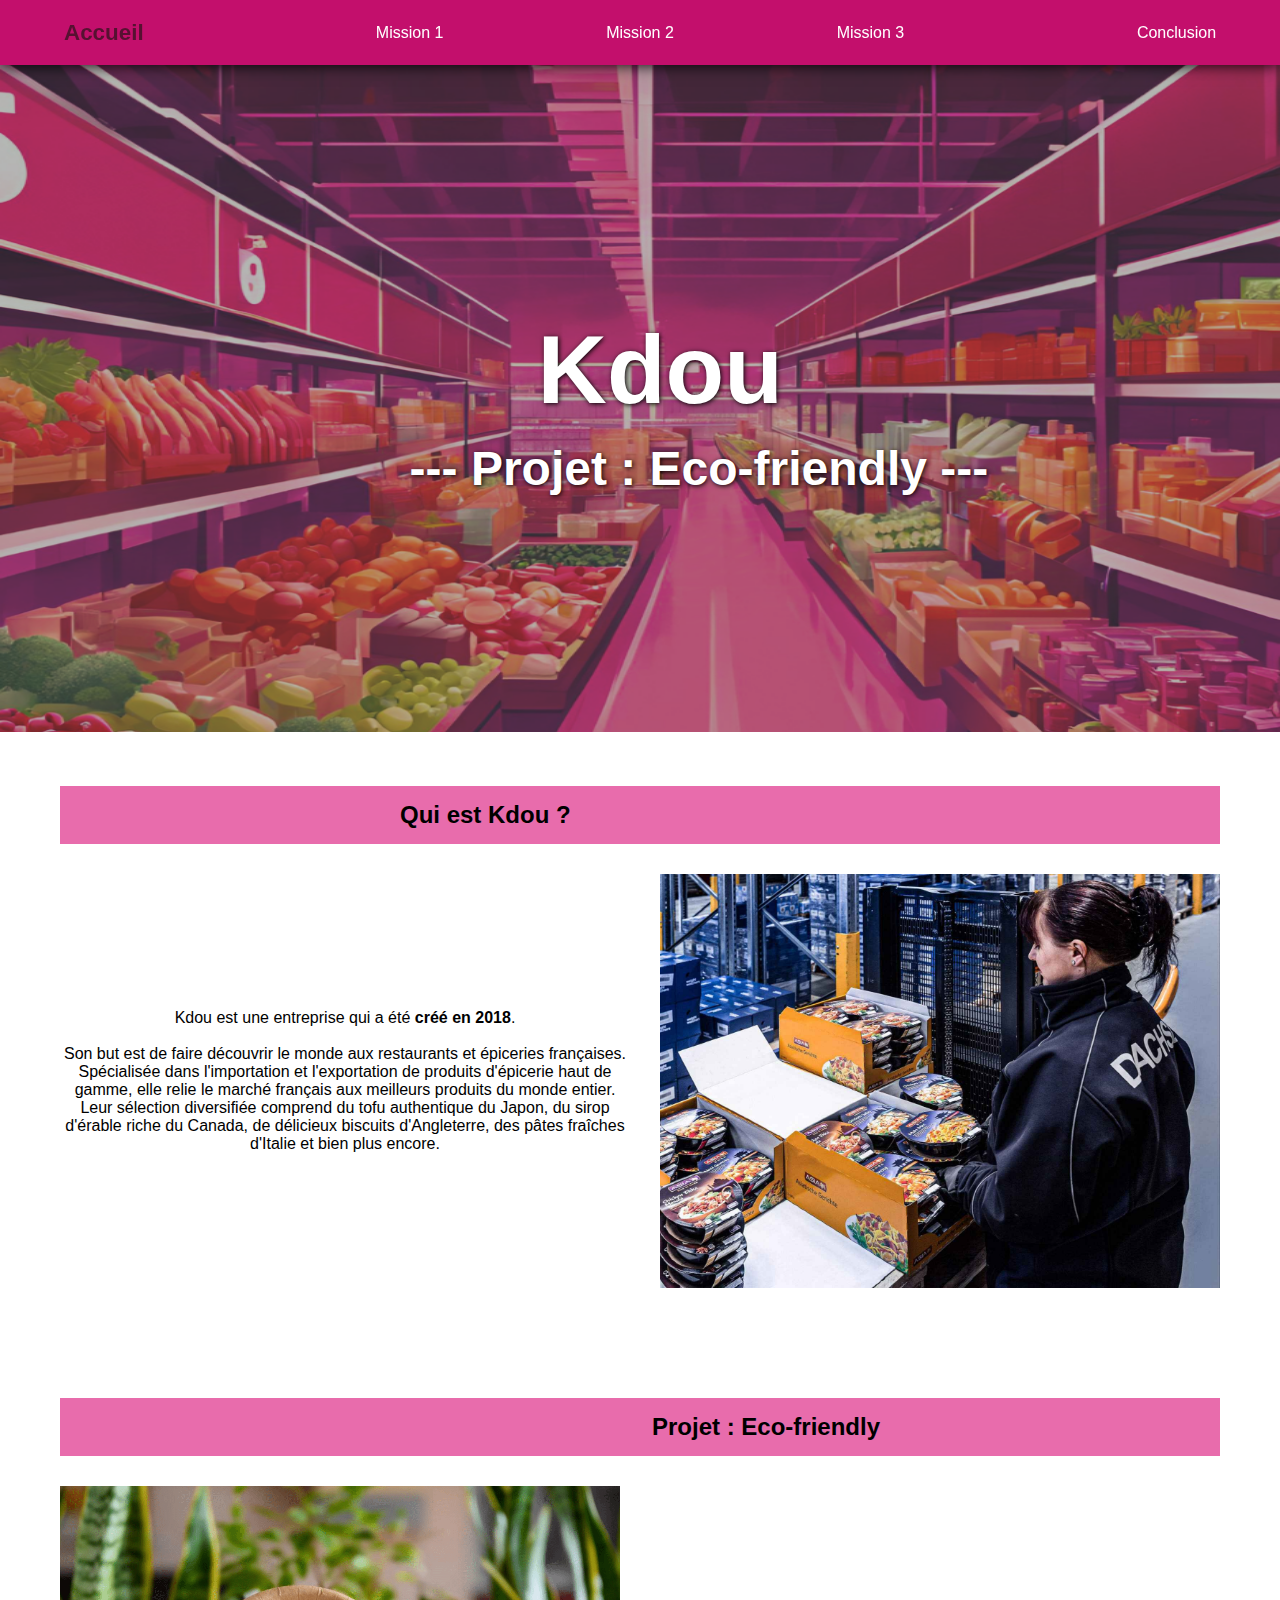
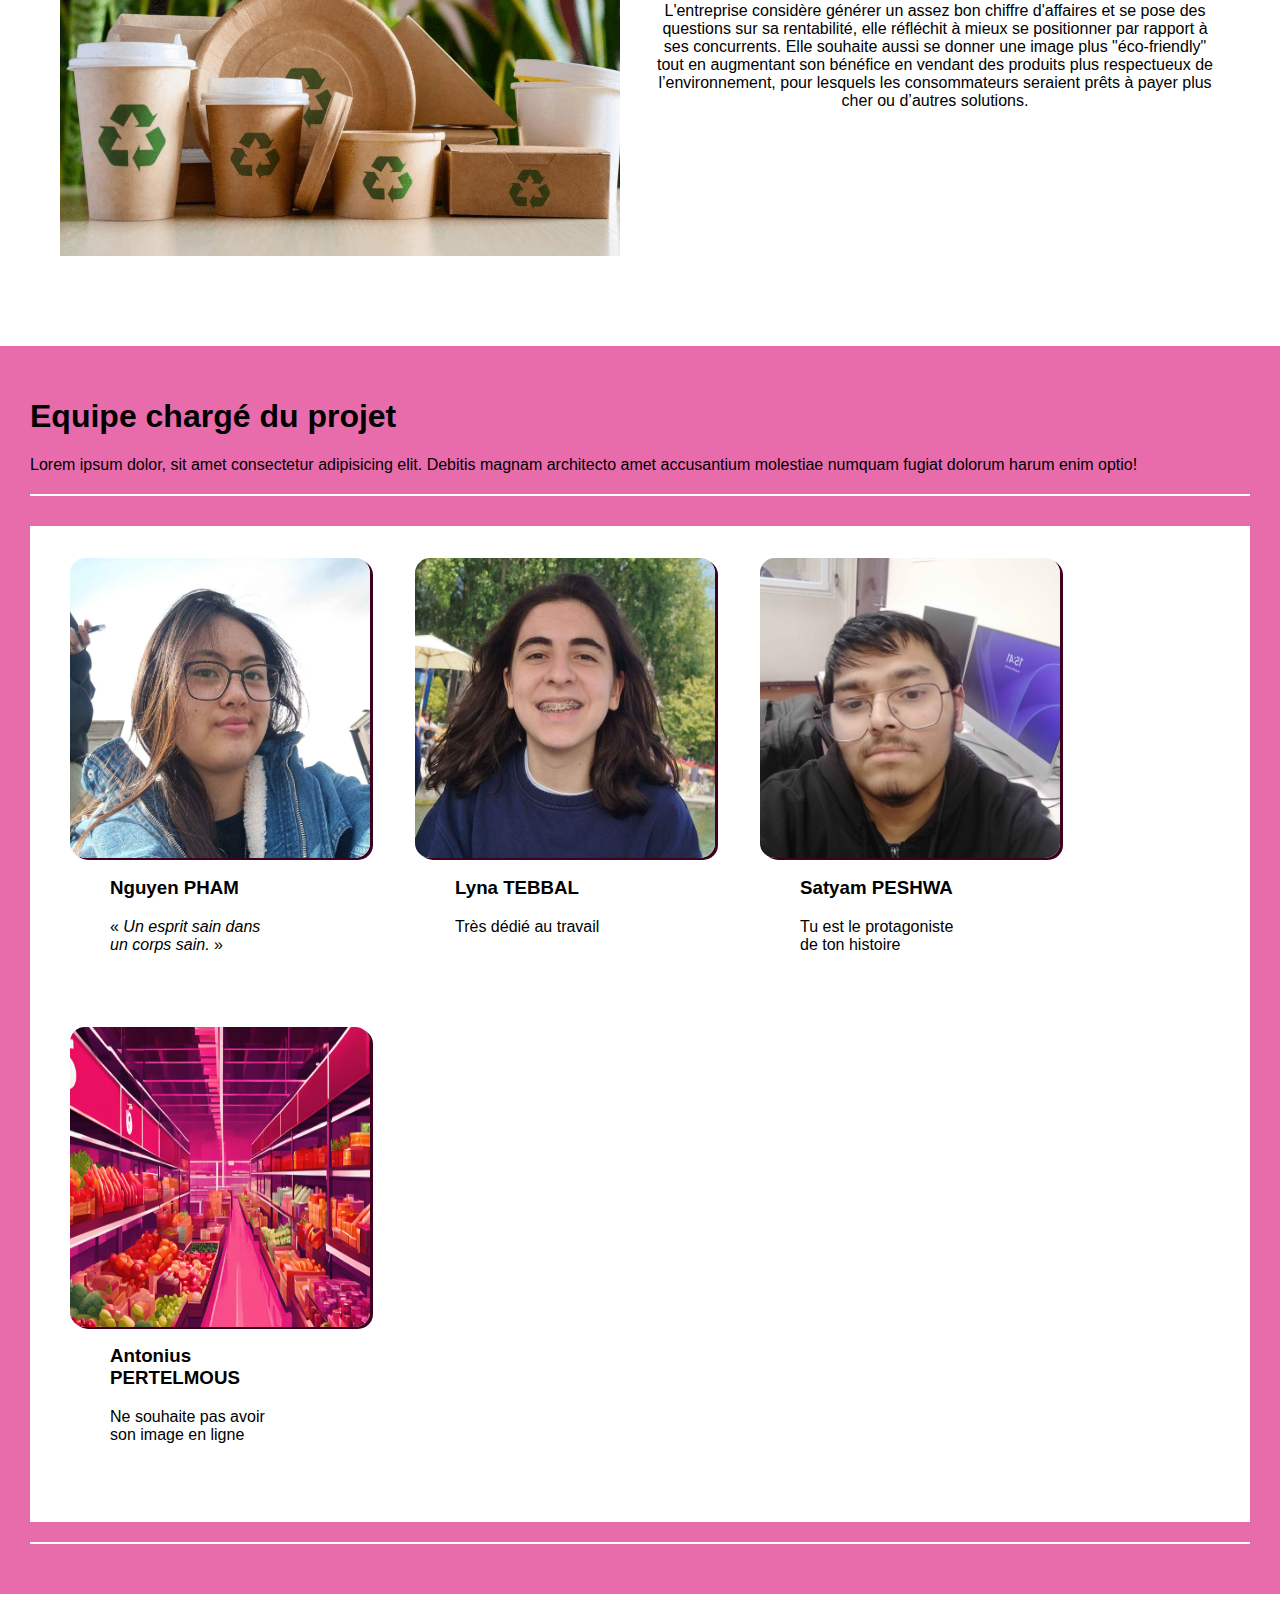
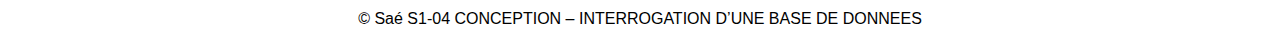
==== commit 927f5396: "Add files via upload" ====
--- a/Accueil.html
+++ b/Accueil.html
@@ -83,6 +83,7 @@
           <img src="asset/img/imgstyle/Satyam.jpg" alt="photo de Satyam">
           <figcaption>
             <blockquote>
+              <h3>Satyam PESHWA</h3>
               <p>Tu est le protagoniste de ton histoire</p>
             </blockquote>
           </figcaption>
@@ -91,6 +92,7 @@
           <img src="asset/img/imgstyle/magasin4.png" alt="photo de Antonius">
           <figcaption>
             <blockquote>
+              <h3>Antonius PERTELMOUS</h3>
               <p>Ne souhaite pas avoir son image en ligne</p>
             </blockquote>
           </figcaption>
